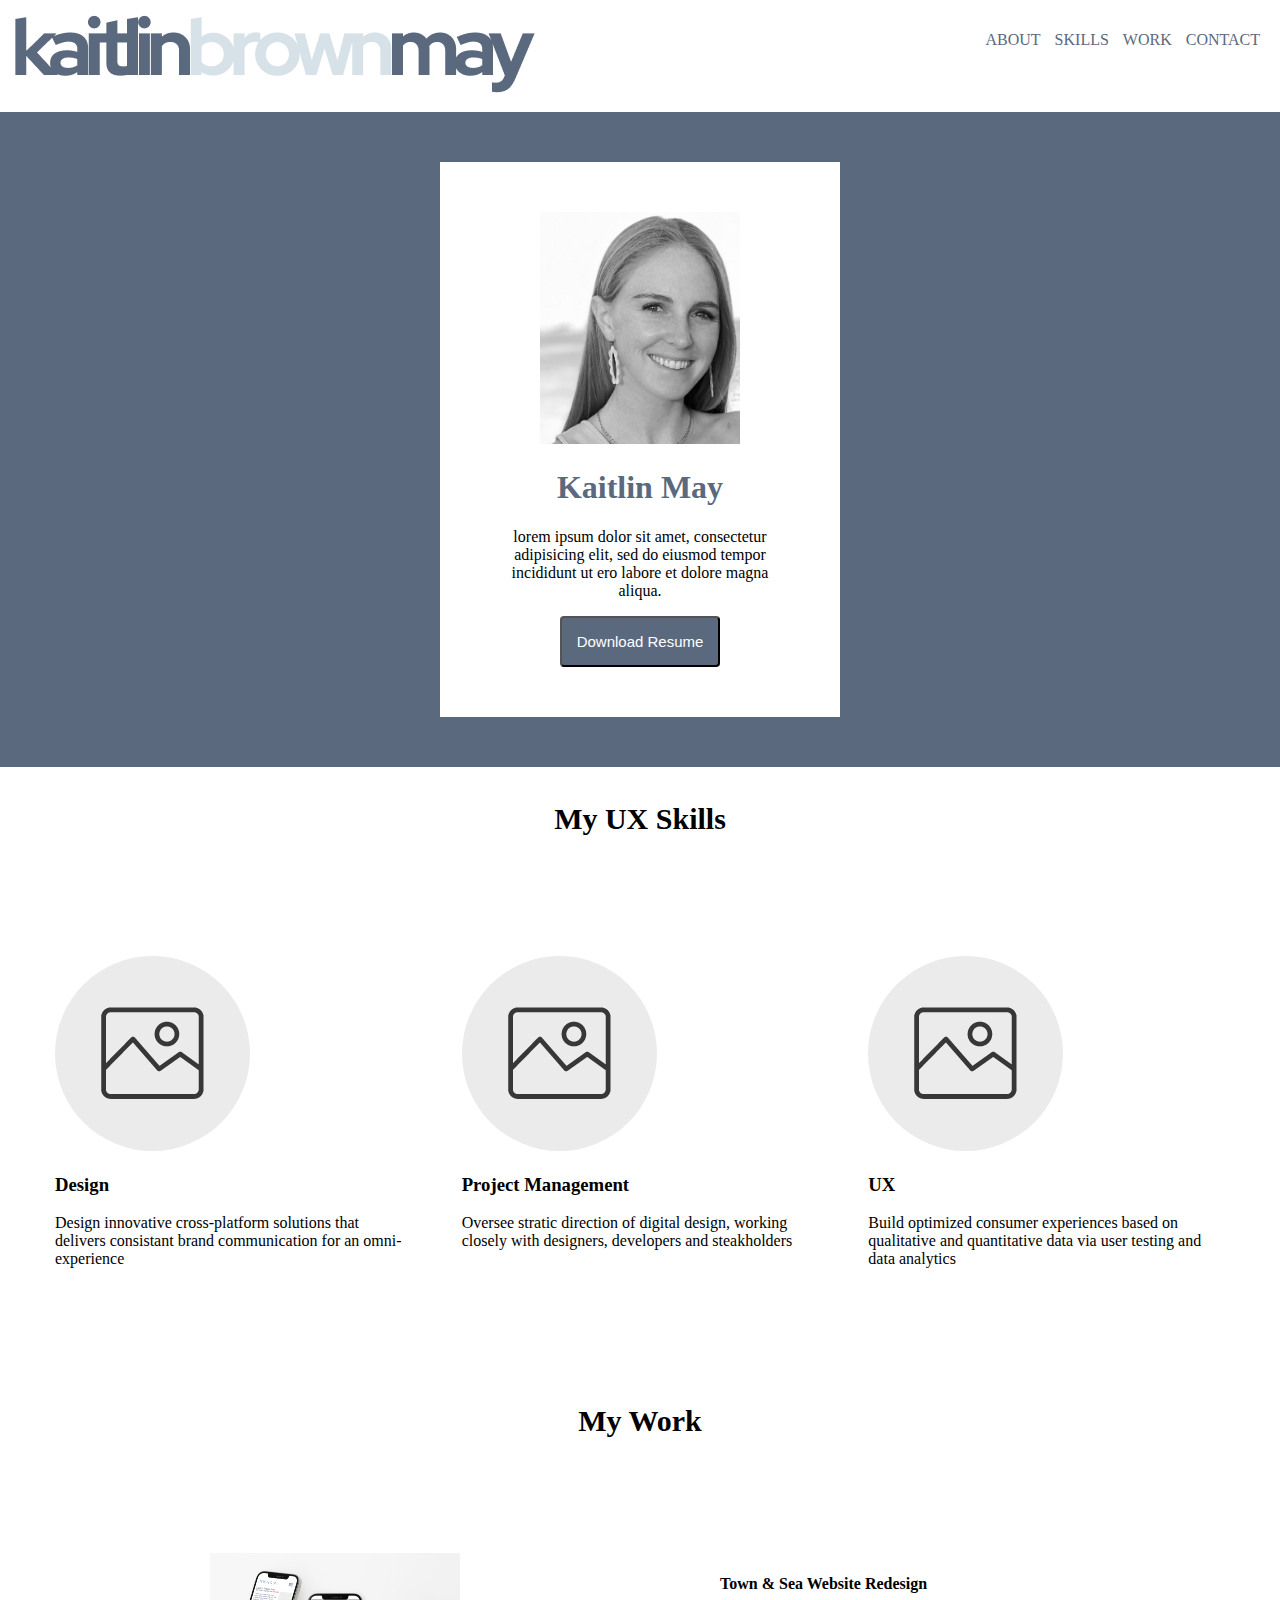
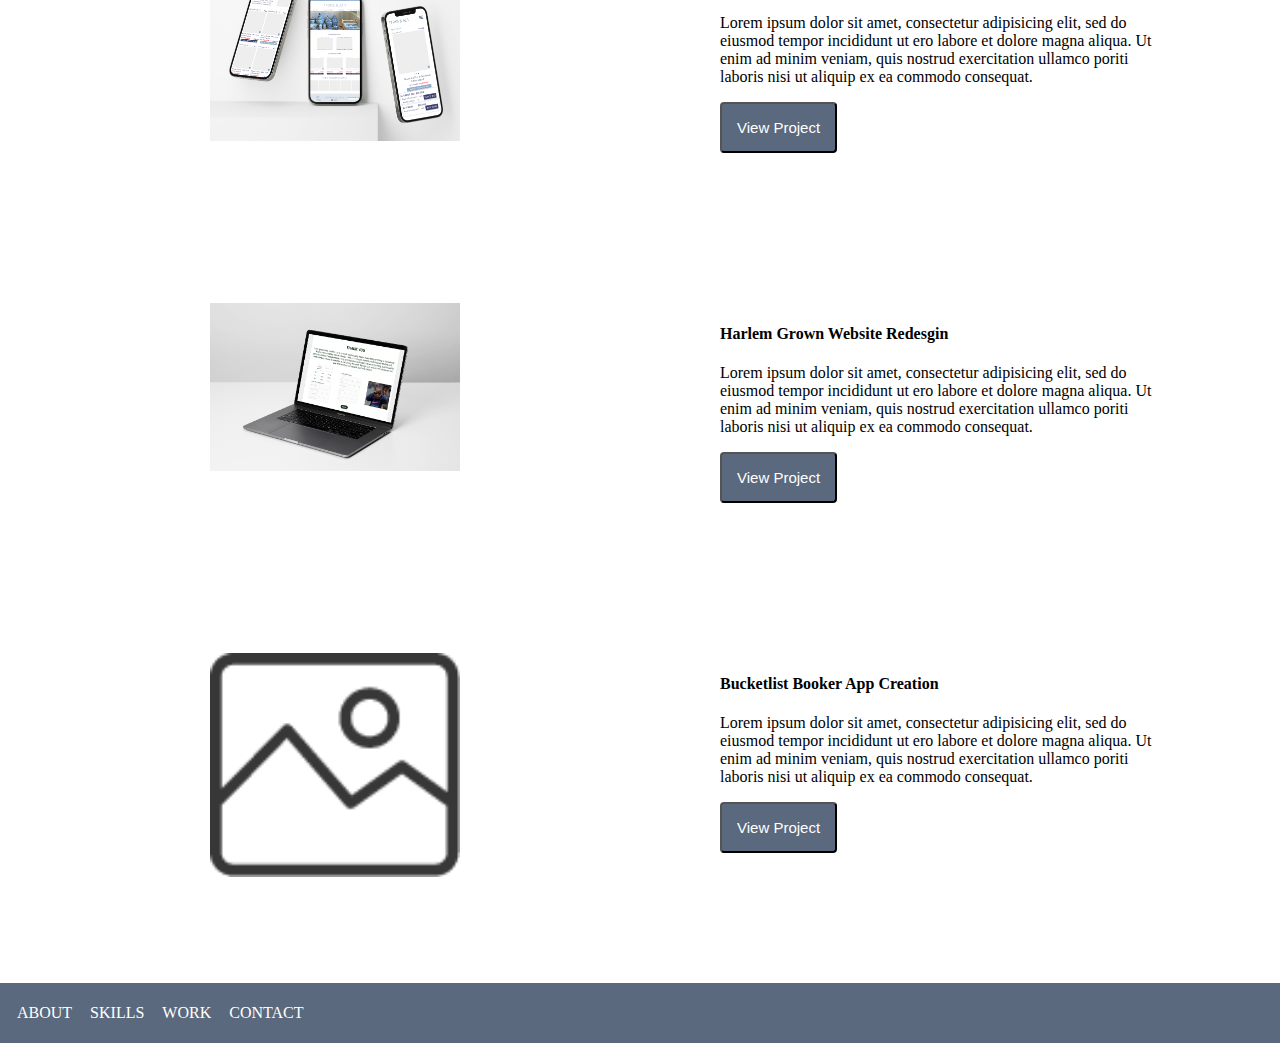
==== index.html @ 7ccb88c3 "Week 18 homework - merging files" ====
<!DOCTYPE html>
<html>
  <head>
    <title>Homework 17 Solved</title>
    <link href="css/style.css" type="text/css" rel="stylesheet">
  </head>
  <body>
    <header>
      <img src="images/kaitlinbrownmay.png">
      <ul>
        <li>ABOUT</li>
        <li>SKILLS</li>
        <li>WORK</li>
        <li>CONTACT</li>
      </ul>
    </header>
    <section class="heroImg">
      <div class="content">
        <img src="images/Portfolio Profile Picture.png">
        <h1>Kaitlin May</h1>
        <p>lorem ipsum dolor sit amet, consectetur adipisicing elit, sed do eiusmod tempor incididunt ut ero labore et dolore magna aliqua.</p>
        <button>Download Resume</button>
      </div>
    </section>
    
    <h1 class="heading">My UX Skills</h1>
    <section class="flexContainer">
      <div>
        <img src="images/placeholderSkill.png">
        <h3>Design</h3>
        <p>Design innovative cross-platform solutions that delivers consistant brand communication for an omni-experience</p>
      </div>
      <div>
        <img src="images/placeholderSkill.png">
        <h3>Project Management</h3>
        <p>Oversee stratic direction of digital design, working closely with designers, developers and steakholders</p>
      </div>
      <div>
        <img src="images/placeholderSkill.png">
        <h3>UX</h3>
        <p>Build optimized consumer experiences based on qualitative and quantitative data via user testing and data analytics</p>
      </div>
    </section>

    <section class="myWork">
      <h1 class="heading">My Work</h1>
      <div class="workGrid">
        <div class="img1">
          <img src="images/Screen Shot 2022-01-11 at 3.17.35 PM.png">
        </div>
        <div class="content1">
          <h4>Town & Sea Website Redesign</h4>
          <p>Lorem ipsum dolor sit amet, consectetur adipisicing elit, sed do eiusmod tempor incididunt ut ero labore et dolore magna aliqua. Ut enim ad minim veniam, quis nostrud exercitation ullamco poriti laboris nisi ut aliquip ex ea commodo consequat.</p>
          <button>View Project</button>
        </div>
        <div class="img2">
          <img src="images/Screen Shot 2022-01-11 at 6.08.32 PM.png">
        </div>
        <div class="content2">
          <h4>Harlem Grown Website Redesgin</h4>
          <p>Lorem ipsum dolor sit amet, consectetur adipisicing elit, sed do eiusmod tempor incididunt ut ero labore et dolore magna aliqua. Ut enim ad minim veniam, quis nostrud exercitation ullamco poriti laboris nisi ut aliquip ex ea commodo consequat.</p>
          <button>View Project</button>
        </div>
        <div class="img3">
          <img src="images/placeholder_picture.png">
        </div>
        <div class="content3">
          <h4>Bucketlist Booker App Creation</h4>
          <p>Lorem ipsum dolor sit amet, consectetur adipisicing elit, sed do eiusmod tempor incididunt ut ero labore et dolore magna aliqua. Ut enim ad minim veniam, quis nostrud exercitation ullamco poriti laboris nisi ut aliquip ex ea commodo consequat.</p>
          <button>View Project</button>
        </div>
      </div>
    </section>
    <footer>
      <ul>
        <li>ABOUT</li>
        <li>SKILLS</li>
        <li>WORK</li>
        <li>CONTACT</li>
      </ul>
    </footer>
  </body>
</html>
---- css/style.css ----
body {
  margin: 0;
}
header {
  background-color: white;
  padding: 15px;
}
header ul {
  float: right;
  color: #5A697E;
}
header li {
  display: inline-block;
  padding: 0px 5px;
}
header p {
  display: inline-block;
}
.heroImg {
  background-color: #5A697E;
  padding: 50px 15px;
}
.content {
  max-width: 300px;
  margin: 0 auto;
  padding: 50px;
  background-color: #FFFFFF;
  text-align: center;
  color:black;
}
.content h1{
  color:#5A697E;
}

.content img{
  width: 200px;
}
button {
  padding: 15px;
  background-color: #5A697E;
  color: white;
  font-size: 15px;
  border-radius: 4px;
}
footer {
  background-color: #5A697E;
  padding: 5px;
  color: white;
}
footer ul {
  list-style: none;
  padding-left: 5px;
}
footer li {
  display: inline-block;
  padding: 0px 7px;
}
.heading {
  text-align: center;
  padding: 15px 5px;
  font-size: 30px;
  color:black;
}
/* My UX Skills Section */
.flexContainer {
  display: flex;
  padding: 60px 30px;
}
.flexContainer div {
  width: 33%;
  padding: 25px;
}

/* My Work Section */
.myWork {
  padding: 60px 30px;
  padding-top: 0;
  background-color:white;
}
.workGrid {
  display: grid;
  grid-template-columns: 50% 50%;
  grid-template-rows: 350px 350px 350px;
  grid-template-areas:
  "img1 content1"
  "img2 content2"
  "img3 content3"
  ;
}
.workGrid img {
  width: 100%;
  max-width: 250px;
  margin: 0 auto;
  display: block;
}
.img1 {
  grid-area: img1;
}
.img2 {
  grid-area: img2;
}
.img3 {
  grid-area: img3;
}
.img1, .img2, .img3, .content1, .content2, .content3 {
  padding: 80px;
}
.content1 {
  grid-area: content1;
}
.content2 {
  grid-area: content2;
}
.content3 {
  grid-area: content3;
}
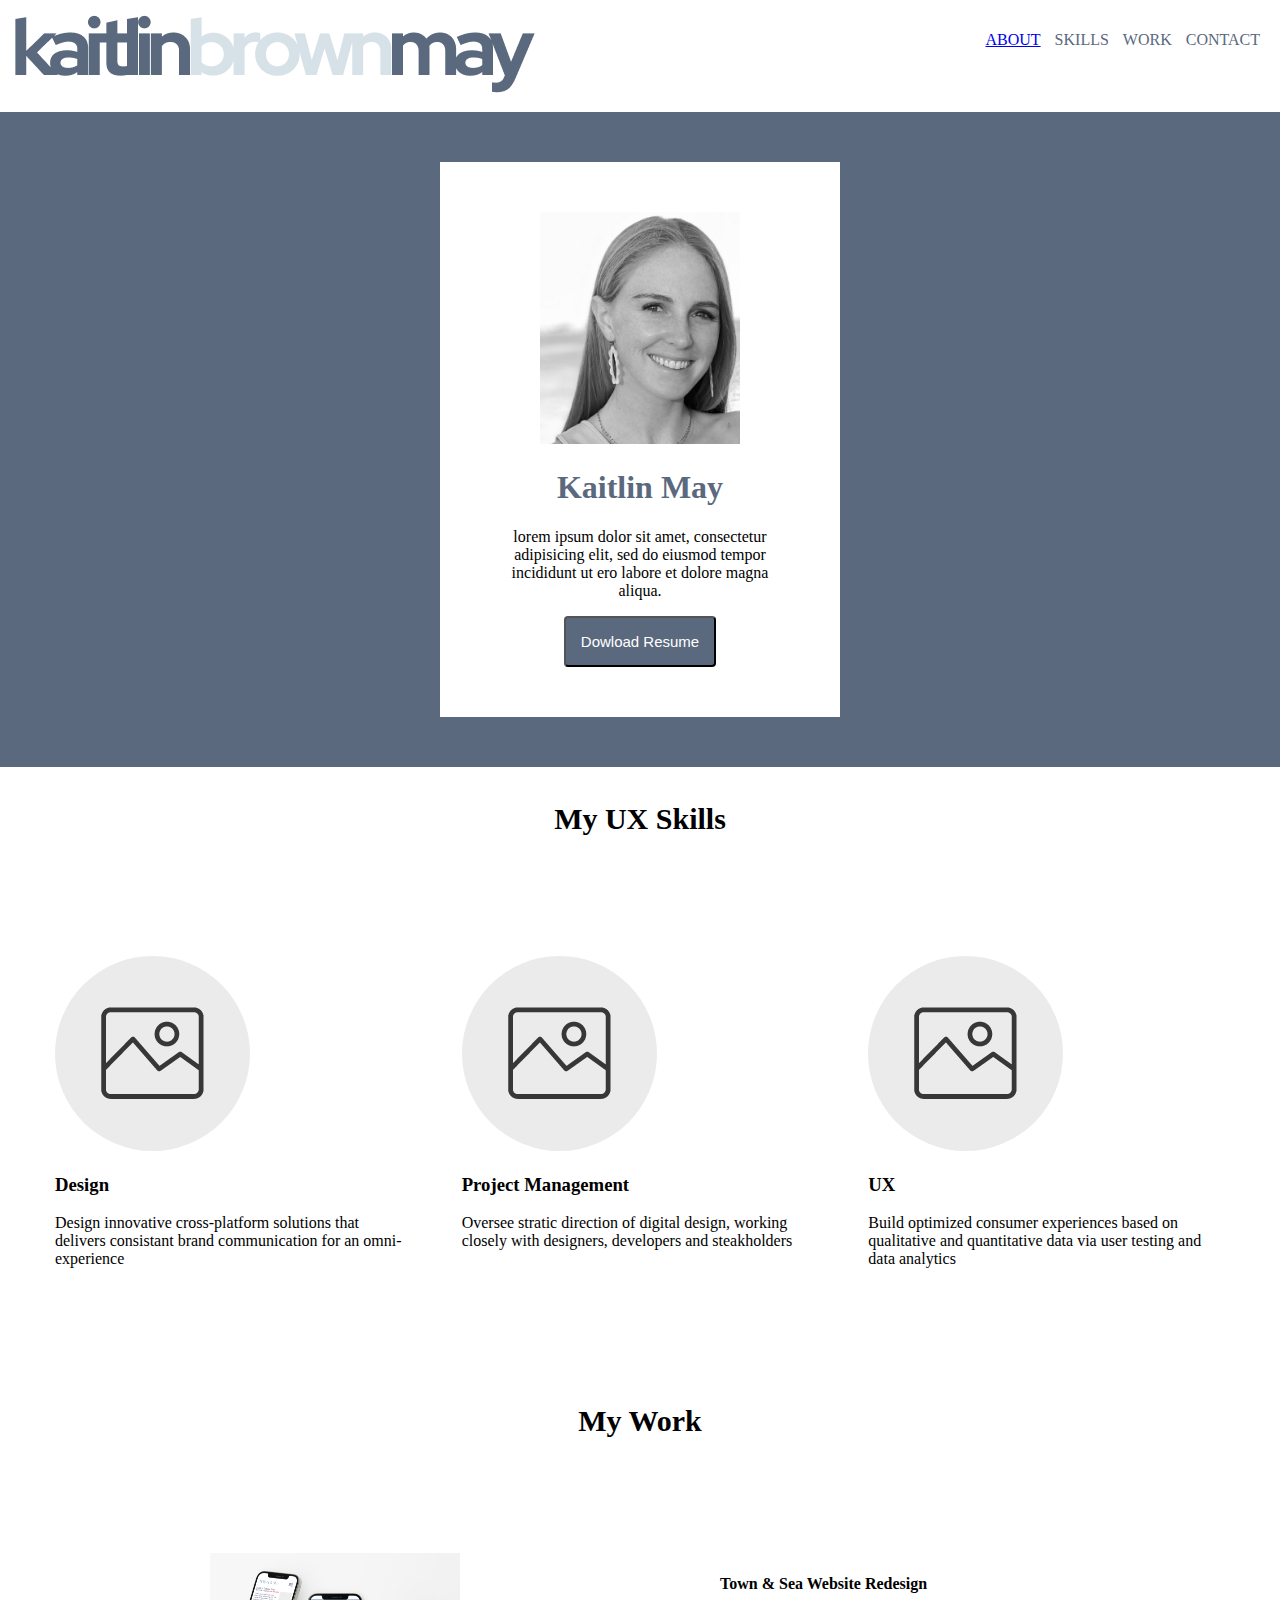
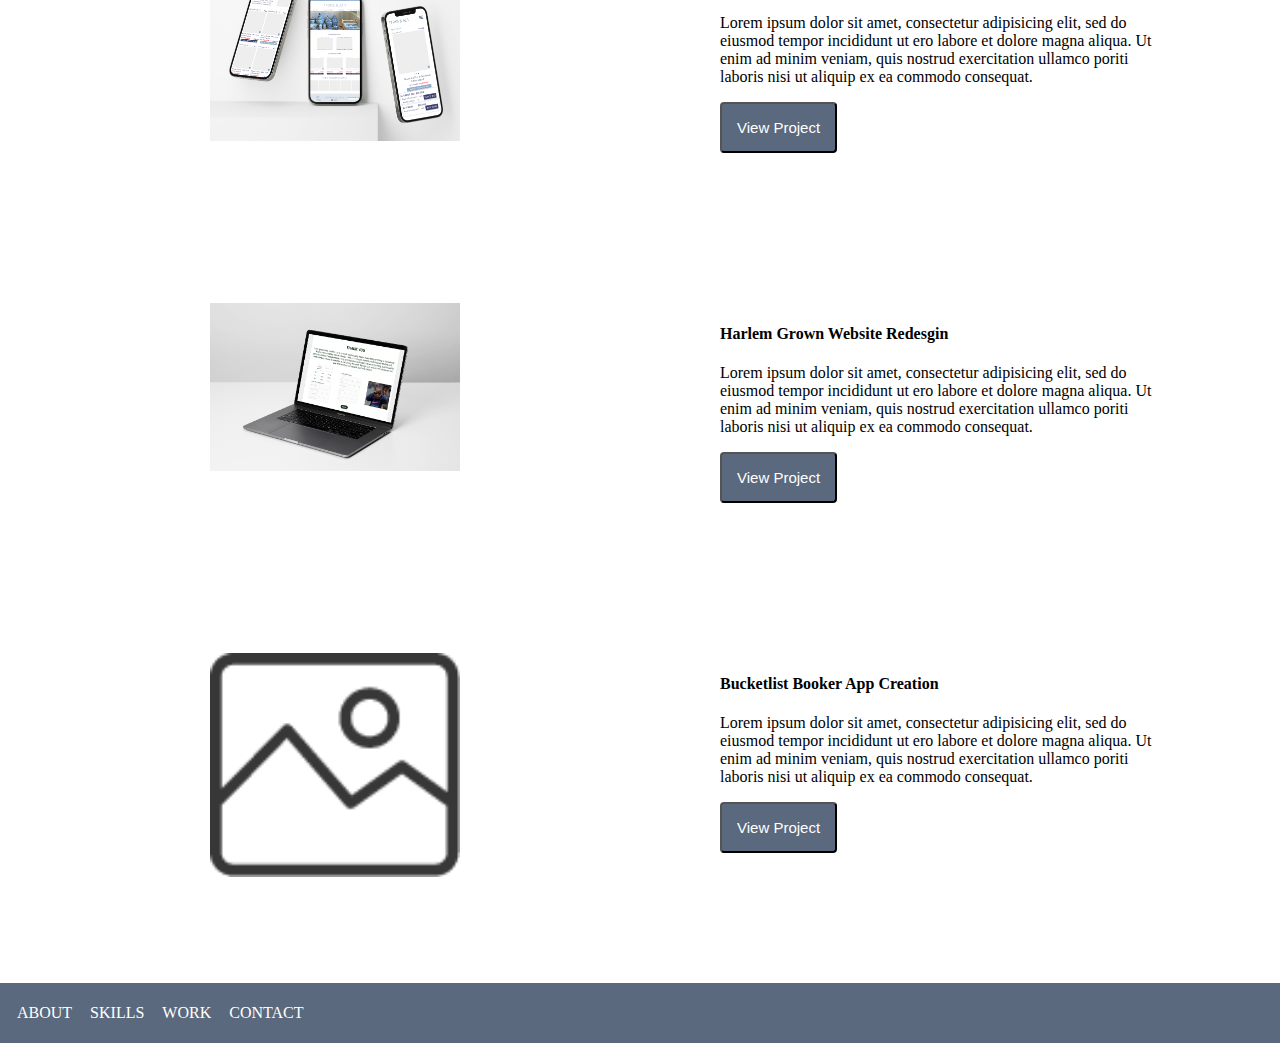
==== commit 32d0ecfe: "Added JQuary, Button action" ====
--- a/index.html
+++ b/index.html
@@ -1,14 +1,16 @@
 <!DOCTYPE html>
 <html>
   <head>
-    <title>Homework 17 Solved</title>
+    <script src="https://ajax.googleapis.com/ajax/libs/jquery/3.5.1/jquery.min.js"></script>
+        
+    <title>Kaitlin May's Portfolio</title>
     <link href="css/style.css" type="text/css" rel="stylesheet">
   </head>
   <body>
     <header>
       <img src="images/kaitlinbrownmay.png">
       <ul>
-        <li>ABOUT</li>
+        <li id="ABOUT"> <a href="about.html" >ABOUT</a></li>
         <li>SKILLS</li>
         <li>WORK</li>
         <li>CONTACT</li>
@@ -19,7 +21,8 @@
         <img src="images/Portfolio Profile Picture.png">
         <h1>Kaitlin May</h1>
         <p>lorem ipsum dolor sit amet, consectetur adipisicing elit, sed do eiusmod tempor incididunt ut ero labore et dolore magna aliqua.</p>
-        <button>Download Resume</button>
+        <button onclick="alert('Thank You')">Dowload Resume</button>
+
       </div>
     </section>
     
@@ -80,4 +83,5 @@
       </ul>
     </footer>
   </body>
+  <script src="js/index.js"></script>
 </html>
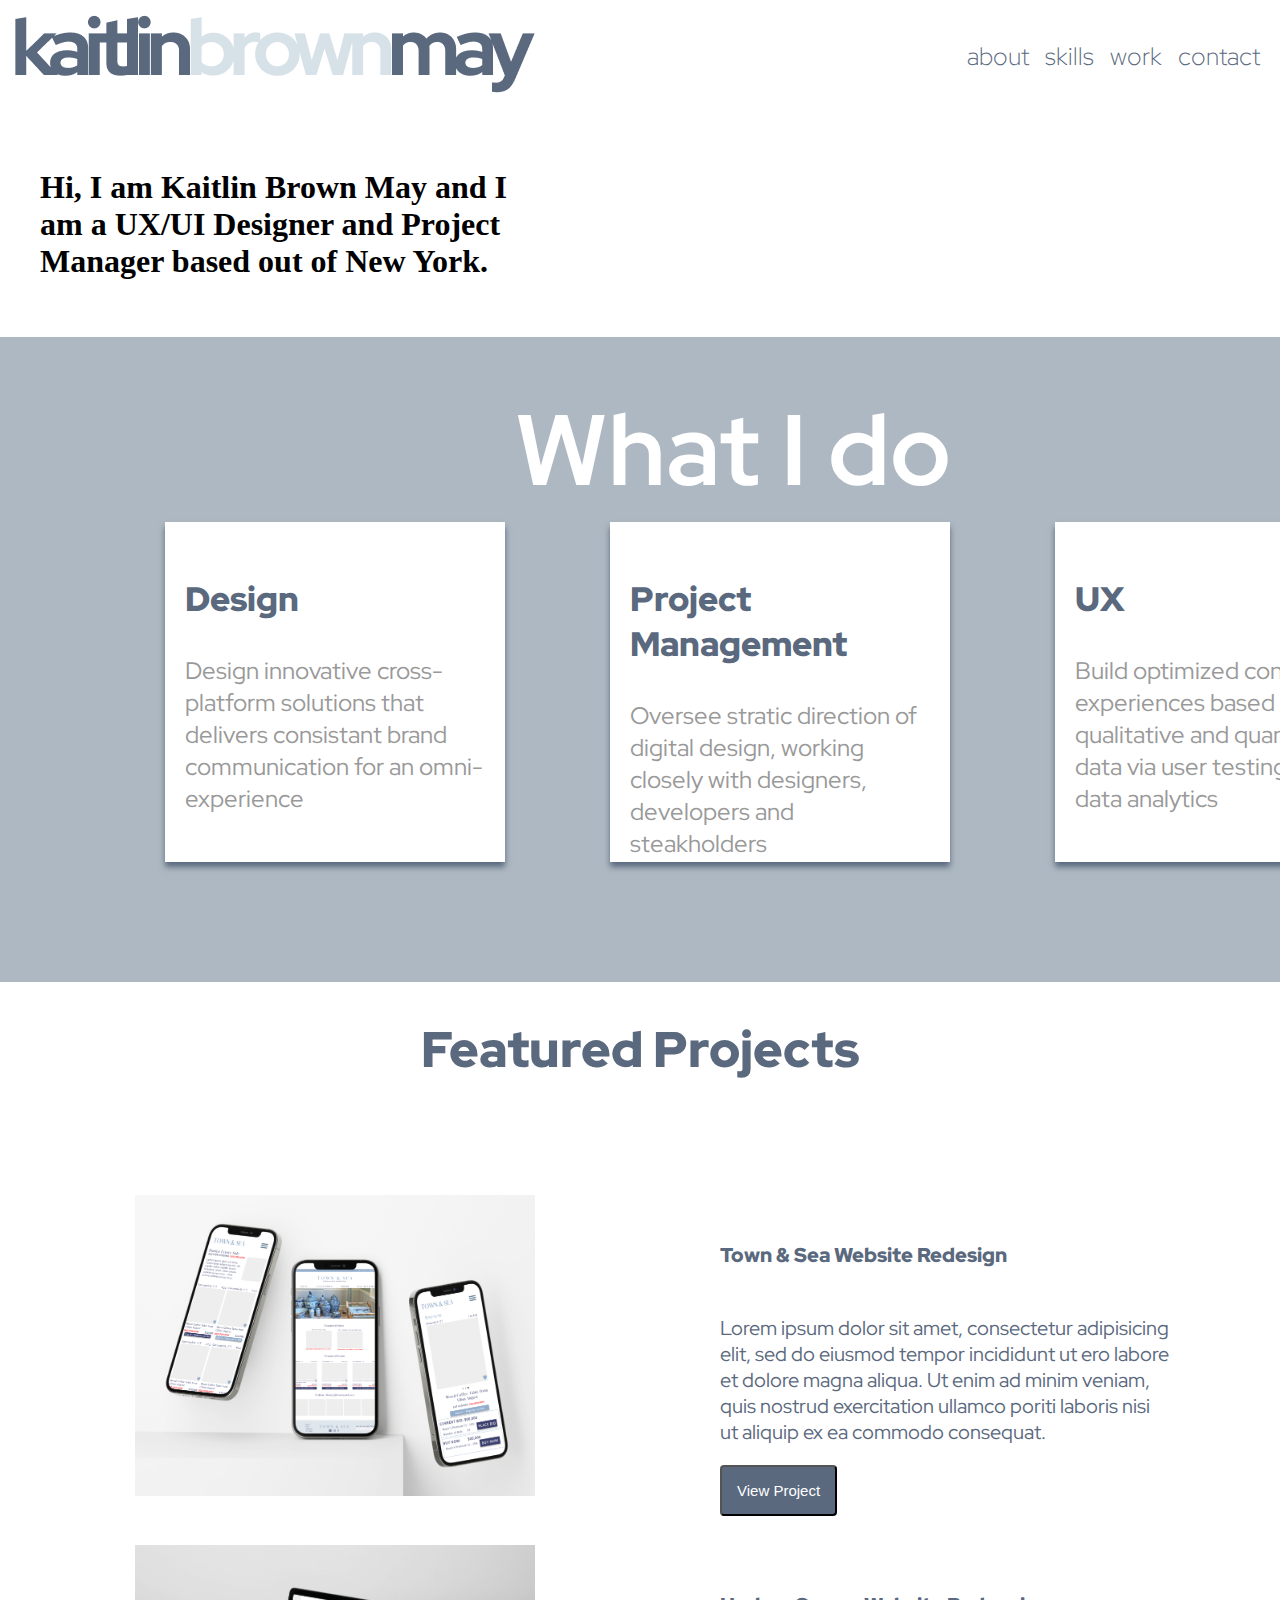
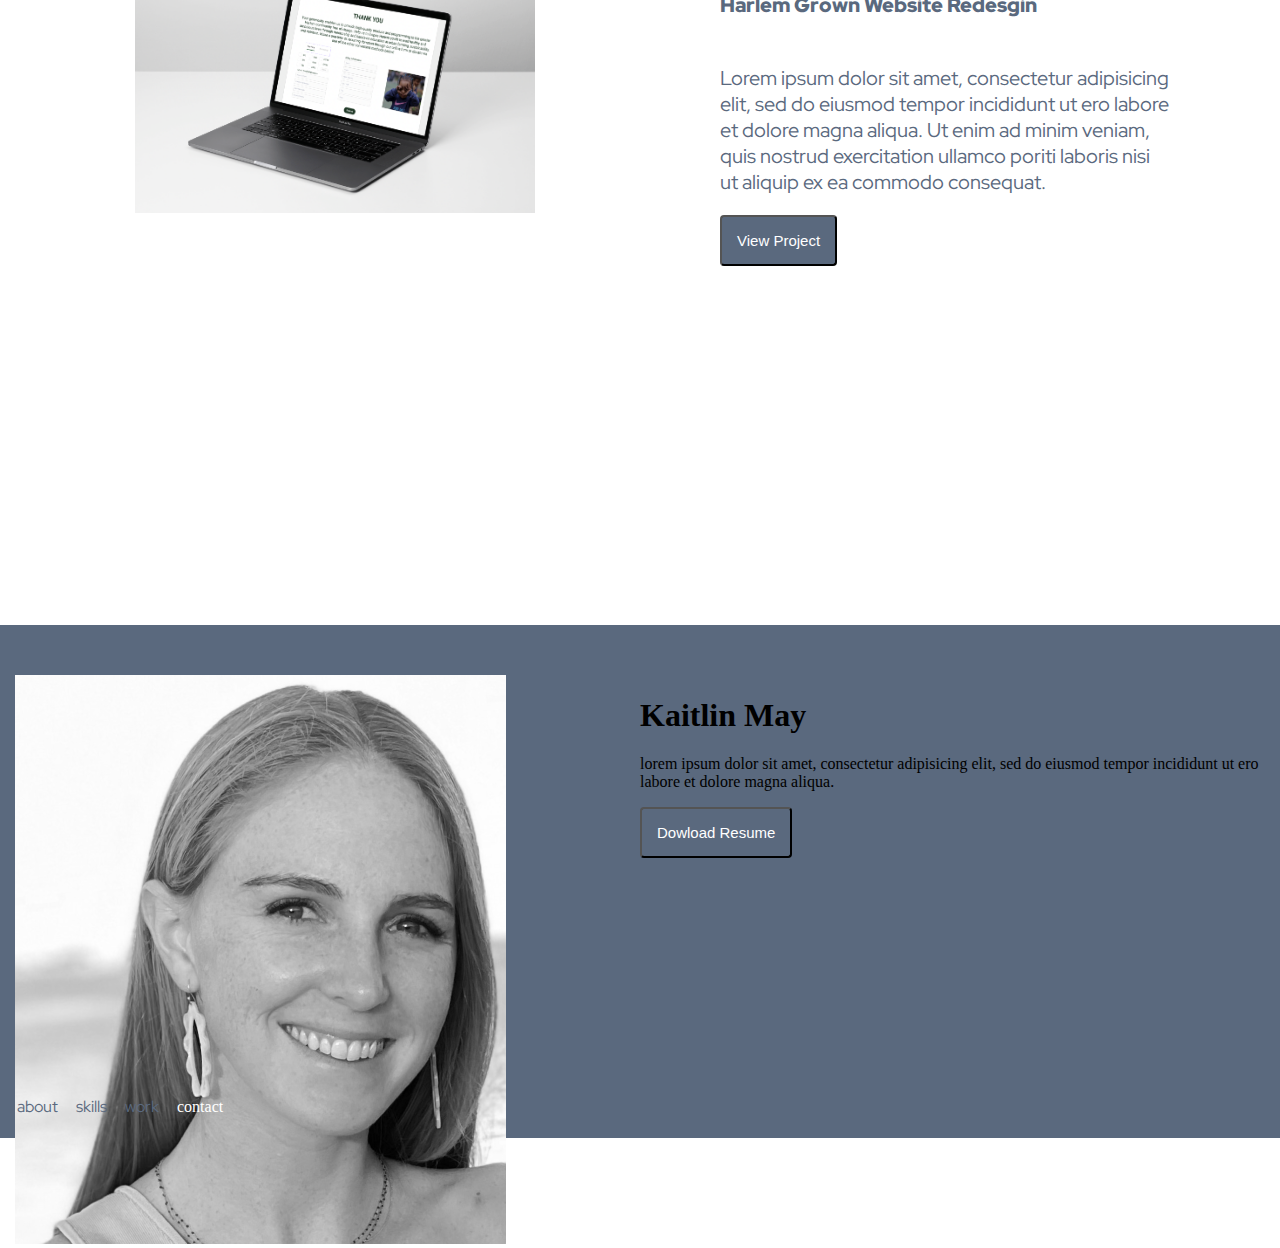
==== commit d0b1ac9c: "Final adjustments before submission" ====
--- a/index.html
+++ b/index.html
@@ -2,51 +2,54 @@
 <html>
   <head>
     <script src="https://ajax.googleapis.com/ajax/libs/jquery/3.5.1/jquery.min.js"></script>
-        
+    <link rel="preconnect" href="https://fonts.googleapis.com">
+    <link rel="preconnect" href="https://fonts.gstatic.com" crossorigin>
+    <style>
+        @import url('https://fonts.googleapis.com/css2?family=Red+Hat+Display:wght@300;700&family=Red+Hat+Mono:ital,wght@0,300;0,400;0,700;1,300&display=swap');
+        </style>
+
     <title>Kaitlin May's Portfolio</title>
     <link href="css/style.css" type="text/css" rel="stylesheet">
   </head>
   <body>
     <header>
-      <img src="images/kaitlinbrownmay.png">
+      <a href="index.html" >
+        <img src="images/kaitlinbrownmay.png"></a>
       <ul>
-        <li id="ABOUT"> <a href="about.html" >ABOUT</a></li>
-        <li>SKILLS</li>
-        <li>WORK</li>
-        <li>CONTACT</li>
+        <li id="ABOUT"> <a href="about.html" >about</a></li>
+        <li id="SKILLS"> <a href="skills.html" >skills</a></li>
+        <li id="WORK"> <a href="work.html" >work</a></li>
+        <li>contact</li>
       </ul>
     </header>
-    <section class="heroImg">
-      <div class="content">
-        <img src="images/Portfolio Profile Picture.png">
-        <h1>Kaitlin May</h1>
-        <p>lorem ipsum dolor sit amet, consectetur adipisicing elit, sed do eiusmod tempor incididunt ut ero labore et dolore magna aliqua.</p>
-        <button onclick="alert('Thank You')">Dowload Resume</button>
-
-      </div>
-    </section>
-    
-    <h1 class="heading">My UX Skills</h1>
-    <section class="flexContainer">
+   
+    <section class="Welcome">
+        <div class="welcomeC">
+          <h1>Hi, I am <strong> Kaitlin Brown May</strong> and I am a UX/UI Designer and Project Manager based out of New York.</h1> 
+        </div>
+      </section>
+     <div class="heading">
+  <h1> What I do</h1>
+  </div>
+    <section class="flexContainer"> 
       <div>
-        <img src="images/placeholderSkill.png">
         <h3>Design</h3>
-        <p>Design innovative cross-platform solutions that delivers consistant brand communication for an omni-experience</p>
+         <p>Design innovative cross-platform solutions that delivers consistant brand communication for an omni-experience</p>
       </div>
       <div>
-        <img src="images/placeholderSkill.png">
         <h3>Project Management</h3>
         <p>Oversee stratic direction of digital design, working closely with designers, developers and steakholders</p>
       </div>
       <div>
-        <img src="images/placeholderSkill.png">
         <h3>UX</h3>
         <p>Build optimized consumer experiences based on qualitative and quantitative data via user testing and data analytics</p>
       </div>
     </section>
+    
+    
 
     <section class="myWork">
-      <h1 class="heading">My Work</h1>
+      <h1>Featured Projects</h1>
       <div class="workGrid">
         <div class="img1">
           <img src="images/Screen Shot 2022-01-11 at 3.17.35 PM.png">
@@ -64,24 +67,36 @@
           <p>Lorem ipsum dolor sit amet, consectetur adipisicing elit, sed do eiusmod tempor incididunt ut ero labore et dolore magna aliqua. Ut enim ad minim veniam, quis nostrud exercitation ullamco poriti laboris nisi ut aliquip ex ea commodo consequat.</p>
           <button>View Project</button>
         </div>
-        <div class="img3">
-          <img src="images/placeholder_picture.png">
+   
         </div>
-        <div class="content3">
-          <h4>Bucketlist Booker App Creation</h4>
-          <p>Lorem ipsum dolor sit amet, consectetur adipisicing elit, sed do eiusmod tempor incididunt ut ero labore et dolore magna aliqua. Ut enim ad minim veniam, quis nostrud exercitation ullamco poriti laboris nisi ut aliquip ex ea commodo consequat.</p>
-          <button>View Project</button>
-        </div>
+  
       </div>
     </section>
-    <footer>
+
+  <section class="heroImg">
+    <div class="content">
+      <img src="images/Portfolio Profile Picture.png">
+      </div>
+      <div class="img" >
+      <h1>Kaitlin May</h1>
+      <p>lorem ipsum dolor sit amet, consectetur adipisicing elit, sed do eiusmod tempor incididunt ut ero labore et dolore magna aliqua.</p>
+      <button onclick="alert('Sucess! My Resume is now saved in your Downloads')">Dowload Resume</button>
+
+    </div>
+  </section>
+
+    </section>
+
+
+    <footer id="footer">
       <ul>
-        <li>ABOUT</li>
-        <li>SKILLS</li>
-        <li>WORK</li>
-        <li>CONTACT</li>
+        <li id="ABOUT"> <a href="about.html" >about</a></li>
+        <li id="SKILLS"> <a href="skills.html" >skills</a></li>
+        <li id="WORK"> <a href="work.html" >work</a></li>
+        <li>contact</li>
       </ul>
     </footer>
+  
   </body>
   <script src="js/index.js"></script>
 </html>
--- a/css/style.css
+++ b/css/style.css
@@ -1,81 +1,166 @@
 body {
   margin: 0;
 }
-header {
-  background-color: white;
-  padding: 15px;
-}
-header ul {
-  float: right;
-  color: #5A697E;
-}
-header li {
-  display: inline-block;
-  padding: 0px 5px;
-}
-header p {
-  display: inline-block;
-}
-.heroImg {
-  background-color: #5A697E;
-  padding: 50px 15px;
-}
-.content {
-  max-width: 300px;
-  margin: 0 auto;
-  padding: 50px;
+
+  /* navigation CSS */
+    header {
+      background-color: white;
+      padding: 15px;
+    }
+
+    header ul {
+      float: right;
+      color: #5A697E;
+      font-family: Red Hat Display;
+      font-style: normal;
+      font-weight: 300;
+      font-size: 25px;
+      line-height: 33px;
+      }
+
+      /* unvisited link */
+    a:link {
+      color: #5A697E;
+      font-family: Red Hat Display;
+      text-decoration: none;
+    }
+
+    /* visited link */
+    a:visited {
+      color: #5A697E;
+      font-family: Red Hat Display;
+      text-decoration: none;
+    }
+
+    /* mouse over link */
+    a:hover {
+      color: #5A697E;
+      font-family: Red Hat Display;
+      text-decoration: underline;
+    }
+
+    /* selected link */
+    a:active {
+      color: #5A697E;
+      font-family: Red Hat Display;
+      text-decoration: none;
+    }
+      
+    header li {
+      display: inline-block;
+      padding: 0px 5px;
+    }
+    header p {
+      display: inline-block;
+    }
+
+/* Introduction */
+.Welcome {
+  max-width: 500px;
+  margin: 15px 20px;
+  padding: 20px;
   background-color: #FFFFFF;
+  text-align: left;
+
+}
+
+.content h1{
+  color:#5A697E;
+  font-family: Red Hat Display;
+  font-style: normal;
+  font-weight: normal;
+  font-size: 40px;
+  line-height: 66px;
+}
+
+/* My UX Skills Section */
+.heading {
+  font-family: Red Hat Display;
+  font-style: normal;
+  font-weight: 900;
+  font-size: 50px;
+  line-height: 66px;
   text-align: center;
-  color:black;
-}
-.content h1{
-  color:#5A697E;
-}
-
-.content img{
-  width: 200px;
-}
-button {
-  padding: 15px;
-  background-color: #5A697E;
   color: white;
-  font-size: 15px;
-  border-radius: 4px;
-}
-footer {
-  background-color: #5A697E;
-  padding: 5px;
-  color: white;
-}
-footer ul {
-  list-style: none;
-  padding-left: 5px;
-}
-footer li {
-  display: inline-block;
-  padding: 0px 7px;
-}
-.heading {
-  text-align: center;
-  padding: 15px 5px;
-  font-size: 30px;
-  color:black;
-}
-/* My UX Skills Section */
-.flexContainer {
+  width: 1440px;
+  height: 100px;
+  background: #AEB8C2;
   display: flex;
-  padding: 60px 30px;
-}
-.flexContainer div {
-  width: 33%;
-  padding: 25px;
-}
+  justify-content: center;
+  padding: 1%;
+
+}
+  .flexContainer {
+    display: flex;
+    padding: 60px;
+    width: 1440px;
+    height: 400px;
+    left: 0px;
+    top: 710px;
+    background: #AEB8C2;
+    flex-direction: row;
+    justify-content: space-evenly;
+  }
+  
+  .flexContainer div {
+    padding: 20px;
+    width: 300px;
+    height: 300px;
+    background: #FFFFFF;
+    box-shadow: 0px 5px 6px #5A697E;
+  }
+
+  .flexContainer h3 {
+    font-family: Red Hat Display;
+    font-style: normal;
+    font-weight: 900;
+    font-size: 34px;
+    line-height: 45px;
+    color: #5A697E;
+  }
+  .flexContainer P{
+  font-family: Red Hat Display;
+  font-style: normal;
+  font-weight: normal;
+  font-size: 24px;
+  line-height: 32px;
+  color: #999999; 
+  }
 
 /* My Work Section */
 .myWork {
   padding: 60px 30px;
   padding-top: 0;
   background-color:white;
+  font-family: Red Hat Display;
+  font-style: normal;
+  text-align: left;
+  color:#5A697E;
+  }
+.myWork h1{
+  font-family: Red Hat Display;
+  font-style: normal;
+  font-weight: 900;
+  font-size: 50px;
+  line-height: 66px;
+  text-align: center;
+  color:#5A697E;
+}
+.myWork h4{
+  font-family: Red Hat Display;
+  font-style: normal;
+  font-weight: 900;
+  font-size: 20px;
+  line-height: 66px;
+  text-align: left;
+  color:#5A697E;
+}
+.myWork p{
+  font-family: Red Hat Display;
+  font-style: normal;
+  font-size: 20px;
+  text-align: left;
+  color:#5A697E;
 }
 .workGrid {
   display: grid;
@@ -89,7 +174,7 @@
 }
 .workGrid img {
   width: 100%;
-  max-width: 250px;
+  max-width: 400px;
   margin: 0 auto;
   display: block;
 }
@@ -114,3 +199,37 @@
 .content3 {
   grid-area: content3;
 }
+
+
+/* About Kaitlin */
+
+.heroImg {
+  background-color: #5A697E;
+  padding: 50px 15px;
+    display: grid;
+    grid-template-columns: 50% 50%;
+    grid-template-rows: 350px;
+    grid-template-areas:
+    "img4 content4"
+}
+
+button {
+  padding: 15px;
+  background-color: #5A697E;
+  color: white;
+  font-size: 15px;
+  border-radius: 4px;
+}
+footer {
+  background-color: #5A697E;
+  padding: 5px;
+  color: white;
+}
+footer ul {
+  list-style: none;
+  padding-left: 5px;
+}
+footer li {
+  display: inline-block;
+  padding: 0px 7px;
+}
